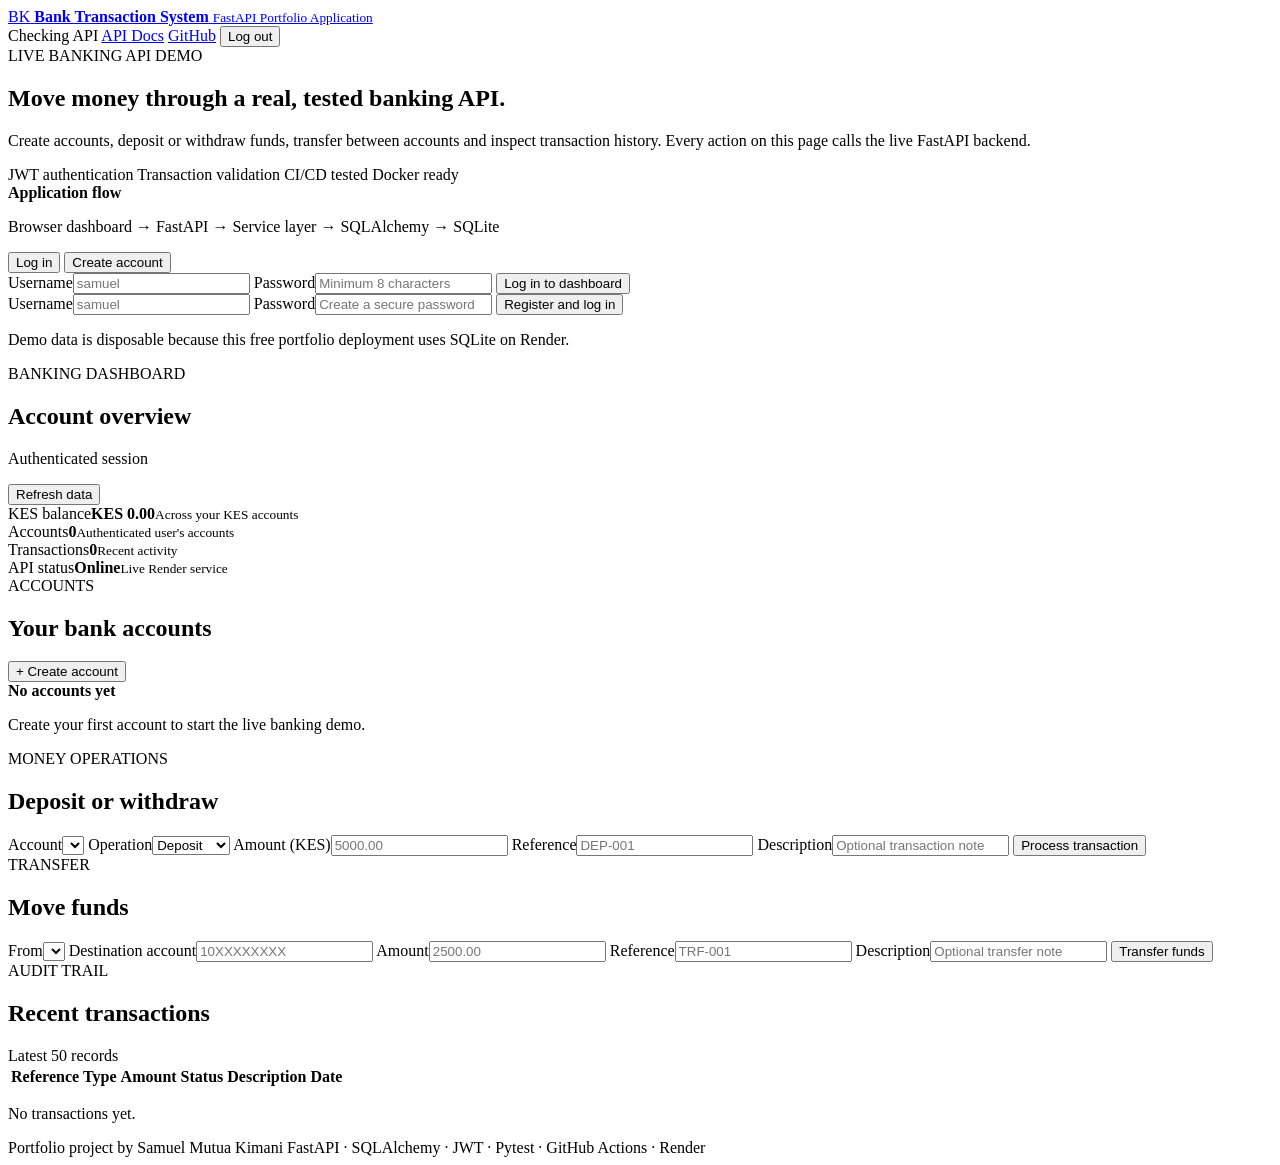
==== app/static/index.html @ ec6d30a6 "Add live banking dashboard frontend" ====
<!doctype html>
<html lang="en">
<head>
  <meta charset="utf-8">
  <meta name="viewport" content="width=device-width, initial-scale=1">
  <meta name="description" content="Live Bank Transaction API portfolio dashboard built with FastAPI.">
  <title>Bank Transaction System | Samuel Mutua Kimani</title>
  <link rel="stylesheet" href="/static/styles.css">
</head>
<body>
  <div id="toast" class="toast" role="status" aria-live="polite"></div>

  <header class="topbar">
    <a class="brand" href="/">
      <span class="brand-mark">BK</span>
      <span>
        <strong>Bank Transaction System</strong>
        <small>FastAPI Portfolio Application</small>
      </span>
    </a>
    <nav class="top-actions">
      <span id="apiStatus" class="status-pill"><span class="status-dot"></span>Checking API</span>
      <a href="/docs" target="_blank" rel="noreferrer">API Docs</a>
      <a href="https://github.com/kimtour/bank-transaction-api" target="_blank" rel="noreferrer">GitHub</a>
      <button id="logoutButton" class="button ghost hidden" type="button">Log out</button>
    </nav>
  </header>

  <main>
    <section id="authView" class="auth-layout">
      <div class="hero-panel">
        <span class="eyebrow">LIVE BANKING API DEMO</span>
        <h1>Move money through a real, tested banking API.</h1>
        <p>Create accounts, deposit or withdraw funds, transfer between accounts and inspect transaction history. Every action on this page calls the live FastAPI backend.</p>
        <div class="hero-points">
          <span>JWT authentication</span>
          <span>Transaction validation</span>
          <span>CI/CD tested</span>
          <span>Docker ready</span>
        </div>
        <div class="architecture-card">
          <strong>Application flow</strong>
          <p>Browser dashboard → FastAPI → Service layer → SQLAlchemy → SQLite</p>
        </div>
      </div>

      <div class="auth-card">
        <div class="auth-tabs" role="tablist">
          <button class="auth-tab active" data-auth-tab="login" type="button">Log in</button>
          <button class="auth-tab" data-auth-tab="register" type="button">Create account</button>
        </div>

        <form id="loginForm" class="auth-form">
          <label>Username<input id="loginUsername" name="username" autocomplete="username" minlength="3" required placeholder="samuel"></label>
          <label>Password<input id="loginPassword" name="password" type="password" autocomplete="current-password" minlength="8" required placeholder="Minimum 8 characters"></label>
          <button class="button primary full" type="submit">Log in to dashboard</button>
        </form>

        <form id="registerForm" class="auth-form hidden">
          <label>Username<input id="registerUsername" name="username" autocomplete="username" minlength="3" maxlength="80" required placeholder="samuel"></label>
          <label>Password<input id="registerPassword" name="password" type="password" autocomplete="new-password" minlength="8" maxlength="128" required placeholder="Create a secure password"></label>
          <button class="button primary full" type="submit">Register and log in</button>
        </form>

        <p class="auth-note">Demo data is disposable because this free portfolio deployment uses SQLite on Render.</p>
      </div>
    </section>

    <section id="dashboardView" class="dashboard hidden">
      <div class="welcome-row">
        <div>
          <span class="eyebrow">BANKING DASHBOARD</span>
          <h1>Account overview</h1>
          <p id="welcomeText">Authenticated session</p>
        </div>
        <button id="refreshButton" class="button secondary" type="button">Refresh data</button>
      </div>

      <div class="stats-grid">
        <article class="stat-card"><span>KES balance</span><strong id="totalBalance">KES 0.00</strong><small>Across your KES accounts</small></article>
        <article class="stat-card"><span>Accounts</span><strong id="accountCount">0</strong><small>Authenticated user's accounts</small></article>
        <article class="stat-card"><span>Transactions</span><strong id="transactionCount">0</strong><small>Recent activity</small></article>
        <article class="stat-card"><span>API status</span><strong id="dashboardStatus">Online</strong><small>Live Render service</small></article>
      </div>

      <div class="section-heading">
        <div><span class="eyebrow">ACCOUNTS</span><h2>Your bank accounts</h2></div>
        <button class="button primary" type="button" data-open-modal="createAccountModal">+ Create account</button>
      </div>
      <div id="accountsGrid" class="accounts-grid"></div>
      <div id="emptyAccounts" class="empty-state hidden">
        <strong>No accounts yet</strong>
        <p>Create your first account to start the live banking demo.</p>
      </div>

      <div class="operations-grid">
        <article class="panel">
          <div class="panel-heading"><span class="eyebrow">MONEY OPERATIONS</span><h2>Deposit or withdraw</h2></div>
          <form id="moneyForm" class="form-grid">
            <label>Account<select id="moneyAccount" required></select></label>
            <label>Operation<select id="moneyOperation" required><option value="deposit">Deposit</option><option value="withdraw">Withdraw</option></select></label>
            <label>Amount (KES)<input id="moneyAmount" type="number" min="0.01" step="0.01" required placeholder="5000.00"></label>
            <label>Reference<input id="moneyReference" minlength="4" maxlength="64" required placeholder="DEP-001"></label>
            <label class="span-2">Description<input id="moneyDescription" maxlength="255" placeholder="Optional transaction note"></label>
            <button class="button primary span-2" type="submit">Process transaction</button>
          </form>
        </article>

        <article class="panel">
          <div class="panel-heading"><span class="eyebrow">TRANSFER</span><h2>Move funds</h2></div>
          <form id="transferForm" class="form-grid">
            <label>From<select id="transferSource" required></select></label>
            <label>Destination account<input id="transferDestination" required placeholder="10XXXXXXXX"></label>
            <label>Amount<input id="transferAmount" type="number" min="0.01" step="0.01" required placeholder="2500.00"></label>
            <label>Reference<input id="transferReference" minlength="4" maxlength="64" required placeholder="TRF-001"></label>
            <label class="span-2">Description<input id="transferDescription" maxlength="255" placeholder="Optional transfer note"></label>
            <button class="button primary span-2" type="submit">Transfer funds</button>
          </form>
        </article>
      </div>

      <article class="panel transaction-panel">
        <div class="panel-heading transaction-heading">
          <div><span class="eyebrow">AUDIT TRAIL</span><h2>Recent transactions</h2></div>
          <span class="muted">Latest 50 records</span>
        </div>
        <div class="table-wrap">
          <table>
            <thead><tr><th>Reference</th><th>Type</th><th>Amount</th><th>Status</th><th>Description</th><th>Date</th></tr></thead>
            <tbody id="transactionsBody"></tbody>
          </table>
        </div>
        <div id="emptyTransactions" class="empty-state compact hidden"><p>No transactions yet.</p></div>
      </article>
    </section>
  </main>

  <dialog id="createAccountModal" class="modal">
    <form id="createAccountForm" method="dialog">
      <div class="modal-heading"><div><span class="eyebrow">NEW ACCOUNT</span><h2>Create bank account</h2></div><button class="icon-button" value="cancel" formmethod="dialog" aria-label="Close">×</button></div>
      <label>Account name<input id="accountName" minlength="2" maxlength="120" required placeholder="Samuel Current Account"></label>
      <label>Opening balance<input id="openingBalance" type="number" min="0" step="0.01" value="0.00" required></label>
      <label>Currency<select id="accountCurrency"><option value="KES">KES</option><option value="USD">USD</option><option value="EUR">EUR</option></select></label>
      <button class="button primary full" type="submit">Create account</button>
    </form>
  </dialog>

  <footer>
    <span>Portfolio project by Samuel Mutua Kimani</span>
    <span>FastAPI · SQLAlchemy · JWT · Pytest · GitHub Actions · Render</span>
  </footer>

  <script src="/static/app.js" defer></script>
</body>
</html>
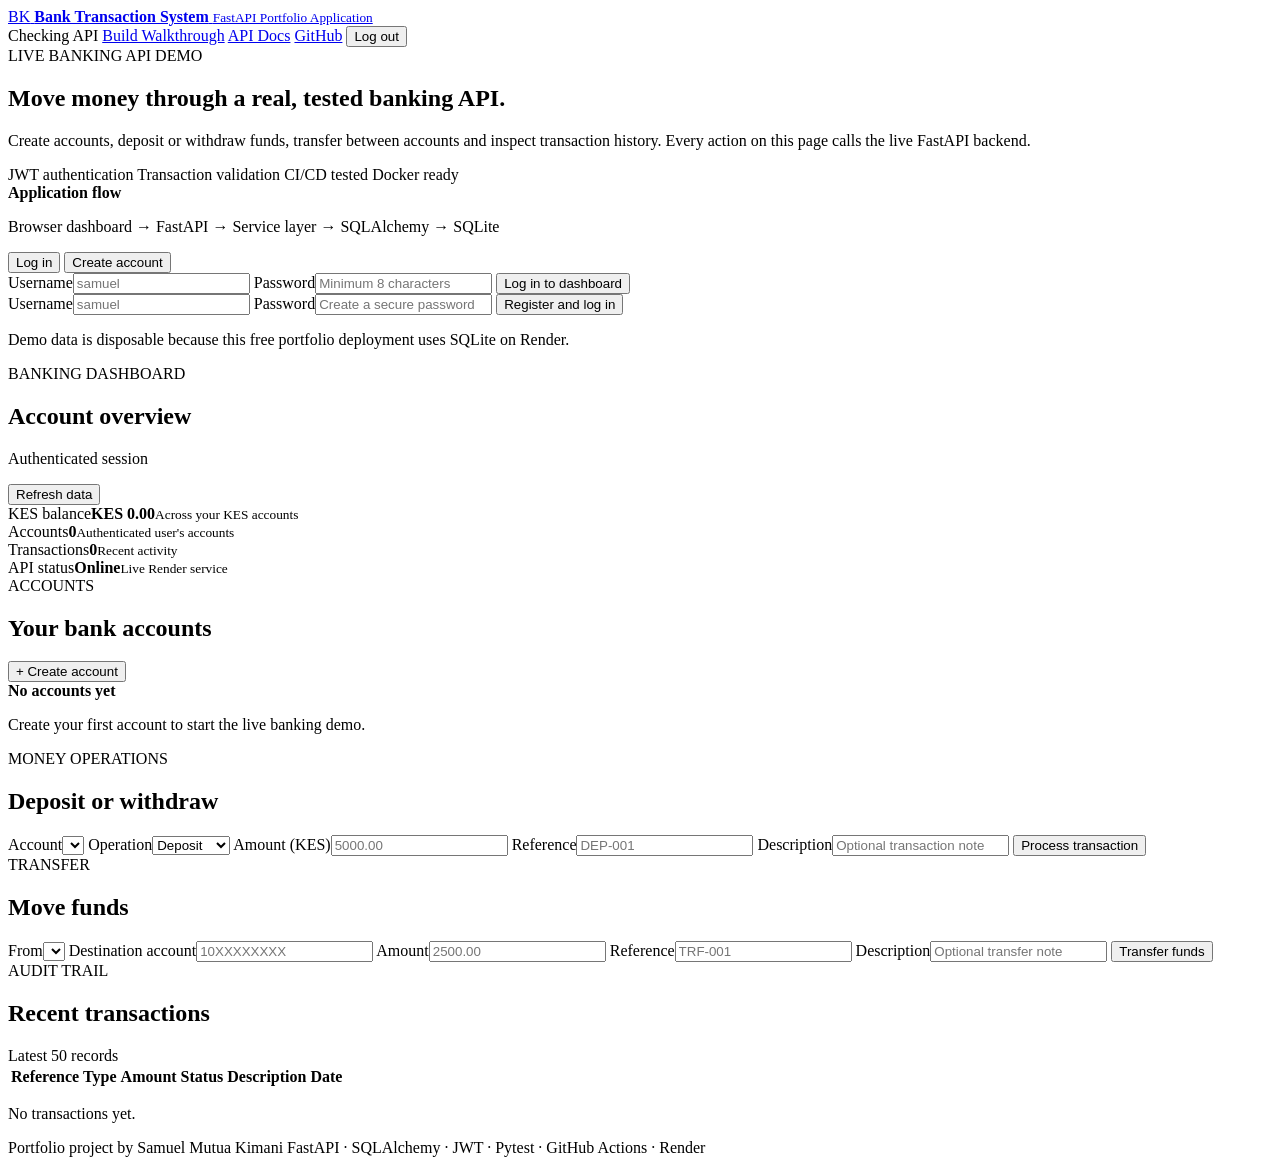
==== commit 6a0d1a28: "Link dashboard to build walkthrough" ====
--- a/app/static/index.html
+++ b/app/static/index.html
@@ -20,6 +20,7 @@
     </a>
     <nav class="top-actions">
       <span id="apiStatus" class="status-pill"><span class="status-dot"></span>Checking API</span>
+      <a href="/walkthrough">Build Walkthrough</a>
       <a href="/docs" target="_blank" rel="noreferrer">API Docs</a>
       <a href="https://github.com/kimtour/bank-transaction-api" target="_blank" rel="noreferrer">GitHub</a>
       <button id="logoutButton" class="button ghost hidden" type="button">Log out</button>
